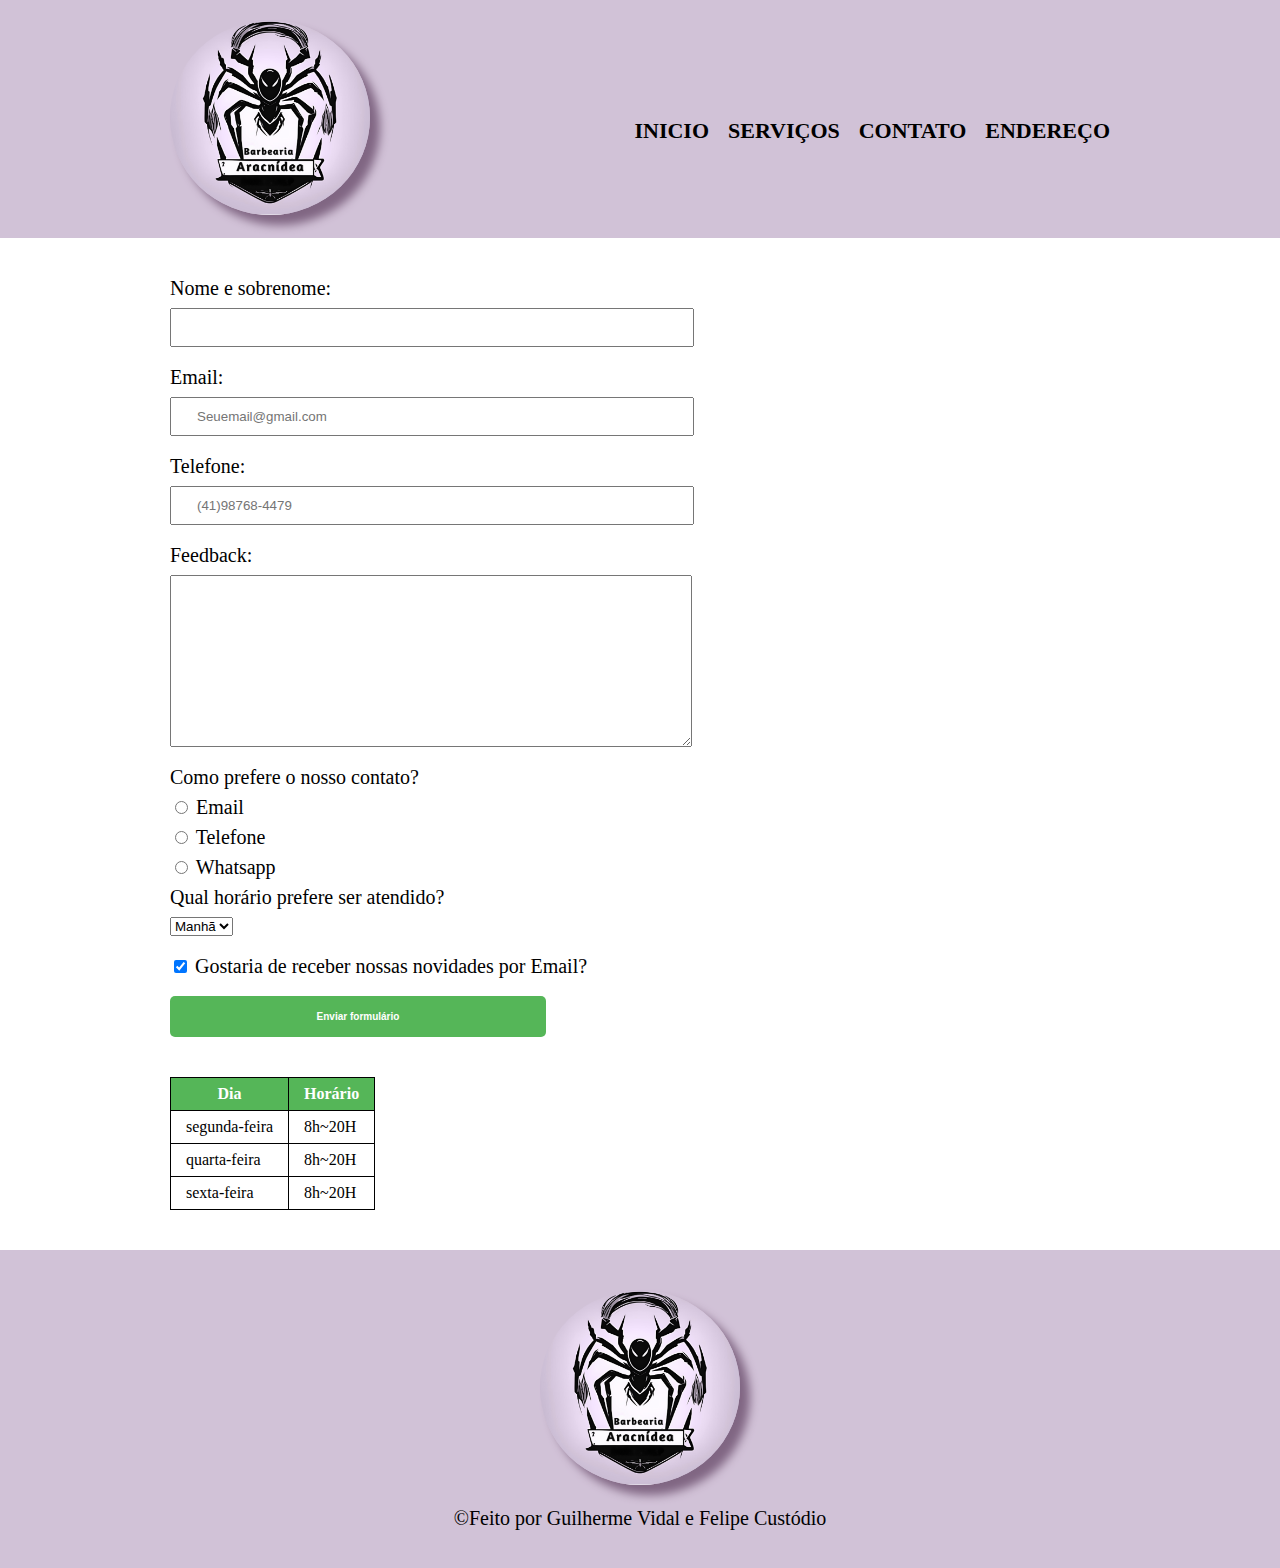
==== contato.html @ 543e8085 "CADE MEU TEXTO" ====
<!DOCTYPE html>

<html lang="pt-br">
<head>

    <meta charset="UTF-8">

    <meta name="viewport" content="width=device-width, initial-scale=1.0">

    <title>Contato</title>
    <link rel="stylesheet" href="./src/css/reset.css">
    <link rel="stylesheet" href="./src/css/style.css">

</head>
<body>
    <header>
       
        <div class="caixa"> 
         
    
            <h1><img src="./src/img/homembarbeiro.png"></h1>
            <nav>
        <ul>
            <li><a href="Inicio.html">Inicio</a></li>
            <li><a href="servicos.html">Serviços</a></li>
            <li><a href="contato.html">Contato</a></li>
         <li><a href="enderecos.html">Endereço</a></li>
            </ul>
        </nav>
        </div>
    </header>

    <main>
    <div class="centralizar">
        <form>
            <div class="centralizar">
                <form> 
                    <label for="nomesobrenome">Nome e sobrenome:</label>
                    <input type="text" id="nomesobrenome" class="input-padrao" required>
        
                    <label for="email">Email:</label>
                    <input type="text" id="email" class="input-padrao" required placeholder="Seuemail@gmail.com">
            
                    <label for="telefone">Telefone:</label>
                    <input type="text" id="telefone" class="input-padrao" required placeholder="(41)98768-4479">
                    
                    <label for="mensagem">Feedback:</label>
                    <textarea cols="70" rows="10" id="mensagem" class="input-padrao" required></textarea>
            
                    <div>
                       
                    <p>
                        Como prefere o nosso contato?
                    </p>
                    <label for="radio-email">
                        <input type="radio" name="contato" value="email" id="radio-email">
                        Email    
                    </label>
        
                    <label for="radio-telefone">
                        <input type="radio" name="contato" value="Telefone" id="radio-telefone">
                        Telefone
                    </label>    
                    <label for="radio-whatsapp">
                        <input type="radio" name="contato" value="whatsapp" id="radio-whatsapp">
                        Whatsapp
                    </label>
                </div>
                <div>
                    <p>Qual horário prefere ser atendido?</p>
                    <select>
                        <option>
                        Manhã
                        </option>
                        
                        <option>
                         Tarde   
                        </option>
                       
                        <option>
                        Noite 
                        </option>
                    </select>
                </div>
                <label class="checkbox">
                    <input type="checkbox" checked>
                    Gostaria de receber nossas novidades por Email?
                </label>
                 <input type="submit" value="Enviar formulário" class="enviar">
                    
                </form>
            </div>
            <table>
                <thead>
                    <tr>
                        <th>
                            Dia
                        </th>
                        <th>
                        Horário

                        </th>
                    </tr>
                </thead>
                <tbody>
                    <tr>
                        <td>segunda-feira</td>
                        <td> 8h~20H </td>

                    </tr>
                    <tr>
                        <td>quarta-feira</td>
                        <td> 8h~20H </td>
                        
                    </tr>
                    <tr>
                        <td>sexta-feira</td>
                        <td> 8h~20H </td>
                        
                    </tr>

                </tbody>  
            </table>
            </main>
        

    <footer> 
        <img src="./src/img/homembarbeiro.png">
    <p class="copyright">&copy;Feito por Guilherme Vidal e Felipe Custódio</p>
    
    </footer>    

</body>
</html>
---- src/css/style.css ----
header h1 img{
    width: 200px;
    border-radius: 50%;
    box-shadow:10px 10px 10px rgb(128, 102, 131)
}
header{
    background-color: #D1C2D7;
    padding: 20px 0;
    
}
nav li {
   display:inline;
    margin: 0 0 0 15px;

}
 nav a {
    text-transform: uppercase;
    color: black;
    font-weight: bold;
    font-size: 22px;
    text-decoration: none;

 }

 .caixa {
     position: relative;
     width: 940px;
     margin: 0 auto;

 }
 nav {
    position: absolute;
    top: 100px;
    right:0px;

 }

 nav a:hover {
   color:purple;
   text-decoration: none;
 }

 .servicos {
    width:940px;
    margin: 0 auto;
    padding:50px 0;
 }

 .servicos li {
    display:inline-block;
    text-align: center;
    width: 30%;
    vertical-align: top;
    margin: 0 1.5%;
    padding: 30px 20px;
    box-sizing: border-box;
    border: 2px solid black;
    border-radius: 10px ;

 }
 .servicos li:hover{
   border-color: orangered;
 }
 .servicos li:active{
   border-color: chartreuse;
 }
 .servicos li:hover h2{
   font-size: 34px;
 }

 .servicos li img {
   width: 250px;

 }
.servicos h2{
   font-size: 30px;
   font-weight: bold;
}
.servico-descricao{
   font-size: 18px;
}
.servicos-preco {
   font-size: 22px;
   font-weight: bold;
   margin-top: 10px;

}
footer{
   background-color: 
   #D1C2D7;
   text-align: center;
   padding: 40px 0;

}
footer img{
   width:200px;
   border-radius: 50%;
   box-shadow:10px 10px 10px rgb(128, 102, 131)
}
.copyright{
   color:black;
   font-size: 20px;
   margin:20px 0 0;
}
main{
   width: 940px;
   margin: 0 auto;
  
}

form {
   margin: 40px 0;
}

form label , form p {
   display: block;
   font-size: 20px;
   margin: 0 0 10px;
}
.input-padrao{
display: block;
margin: 0 0 20px;
padding: 10px 25px;
width: 50%;
}
.checkbox{
   margin: 20px 0;
}

.enviar{
   width: 40%;
   padding: 15px 0 ;
   background-color: #55b658;
   color: white;
   font-weight: bold;
   font-size: 10px;
   border: none;
   border-radius: 5px;
   transition: 1s  all;
   cursor: pointer;
}
input[type=submit]:hover {
   background-color: #407a43;
   transform: scale(1.2);
 }

table{
   margin: 20px 0 40px;

}

thead{
   background-color: #55b658;
   color:white;
   font-weight: bold;


}
td, th{
   border: 1px solid black;
   padding: 8px 15px;
}
/* css da pagina principal*/

#banner{
   
   width: 100%;/* view width(largura da imagem)*/
   /*height:150vh;  view height(altura da imagem)
   background-size: cover;
   box-shadow: 1px 10px 10px #6B0098;*/
}
.principal{ 
   background-color: #D1C2D7;
   padding:100px;
   text-align: center;
   font-size:0em;
   margin:0 0 1em;
   clear:left
}
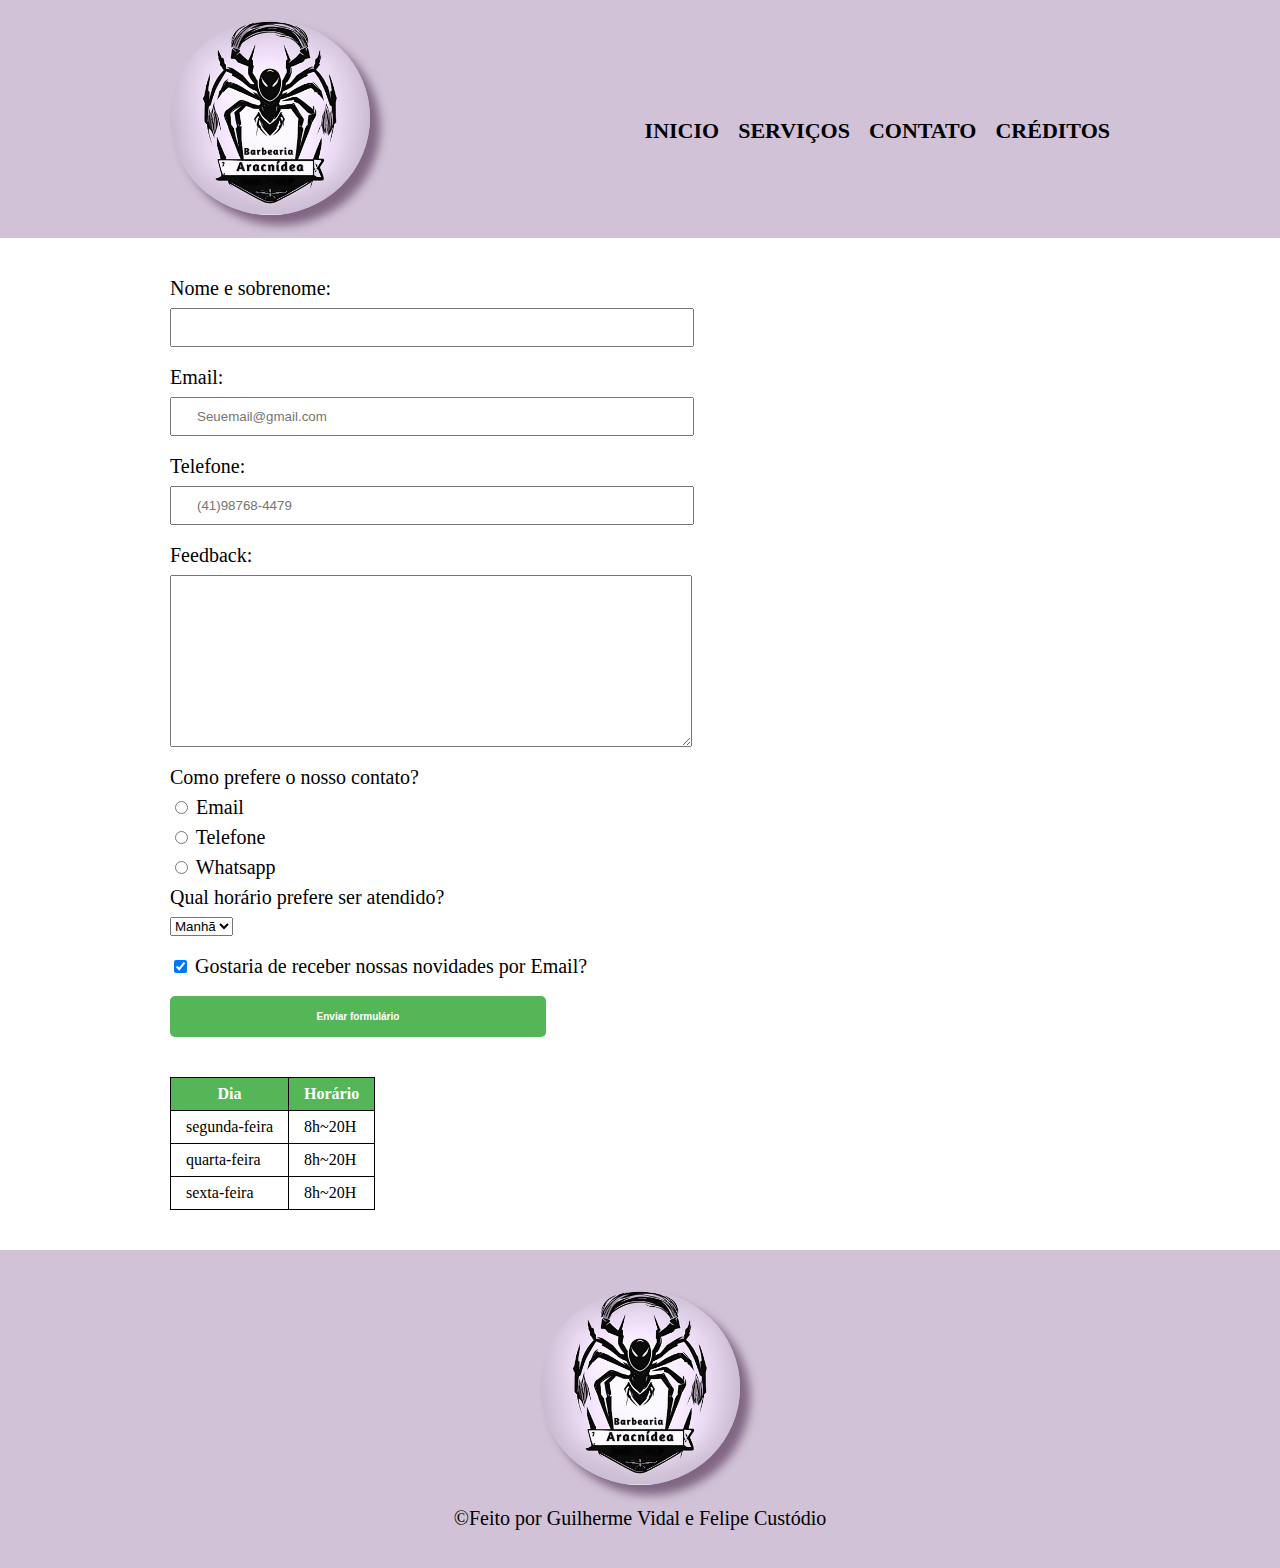
==== commit 8d9847b7: "Vou fazer a porra dos creditos funcionarem" ====
--- a/contato.html
+++ b/contato.html
@@ -21,10 +21,10 @@
             <h1><img src="./src/img/homembarbeiro.png"></h1>
             <nav>
         <ul>
-            <li><a href="Inicio.html">Inicio</a></li>
+            <li><a href="index.html">Inicio</a></li>
             <li><a href="servicos.html">Serviços</a></li>
             <li><a href="contato.html">Contato</a></li>
-         <li><a href="enderecos.html">Endereço</a></li>
+         <li><a href="creditos.html">Créditos</a></li>
             </ul>
         </nav>
         </div>
--- a/src/css/style.css
+++ b/src/css/style.css
@@ -169,11 +169,31 @@
    background-size: cover;
    box-shadow: 1px 10px 10px #6B0098;*/
 }
-.principal{ 
-   background-color: #D1C2D7;
-   padding:100px;
+.video{
    text-align: center;
-   font-size:0em;
-   margin:0 0 1em;
-   clear:left
-}+}
+body {
+   background-image: url(img/rosa-pra-branco.png.jpeg);
+}
+/**{
+   padding: 0;
+   margin: 0;
+   box-sizing: border-box;
+   font-family: Century Gothic;
+   font-weight: bold;
+}
+:root{
+   --colorBack: #040305;
+   --colorPurple: #9800ce;
+   --colorGrey: rgb(87, 87 ,87)
+
+}
+main{
+   display: flex;
+   justify-content: center;
+   align-items: center;
+   min-height: 100vh;
+   font-size: 5em;
+   background: var(--colorBack);
+   color: var(--colorGrey);*/
+
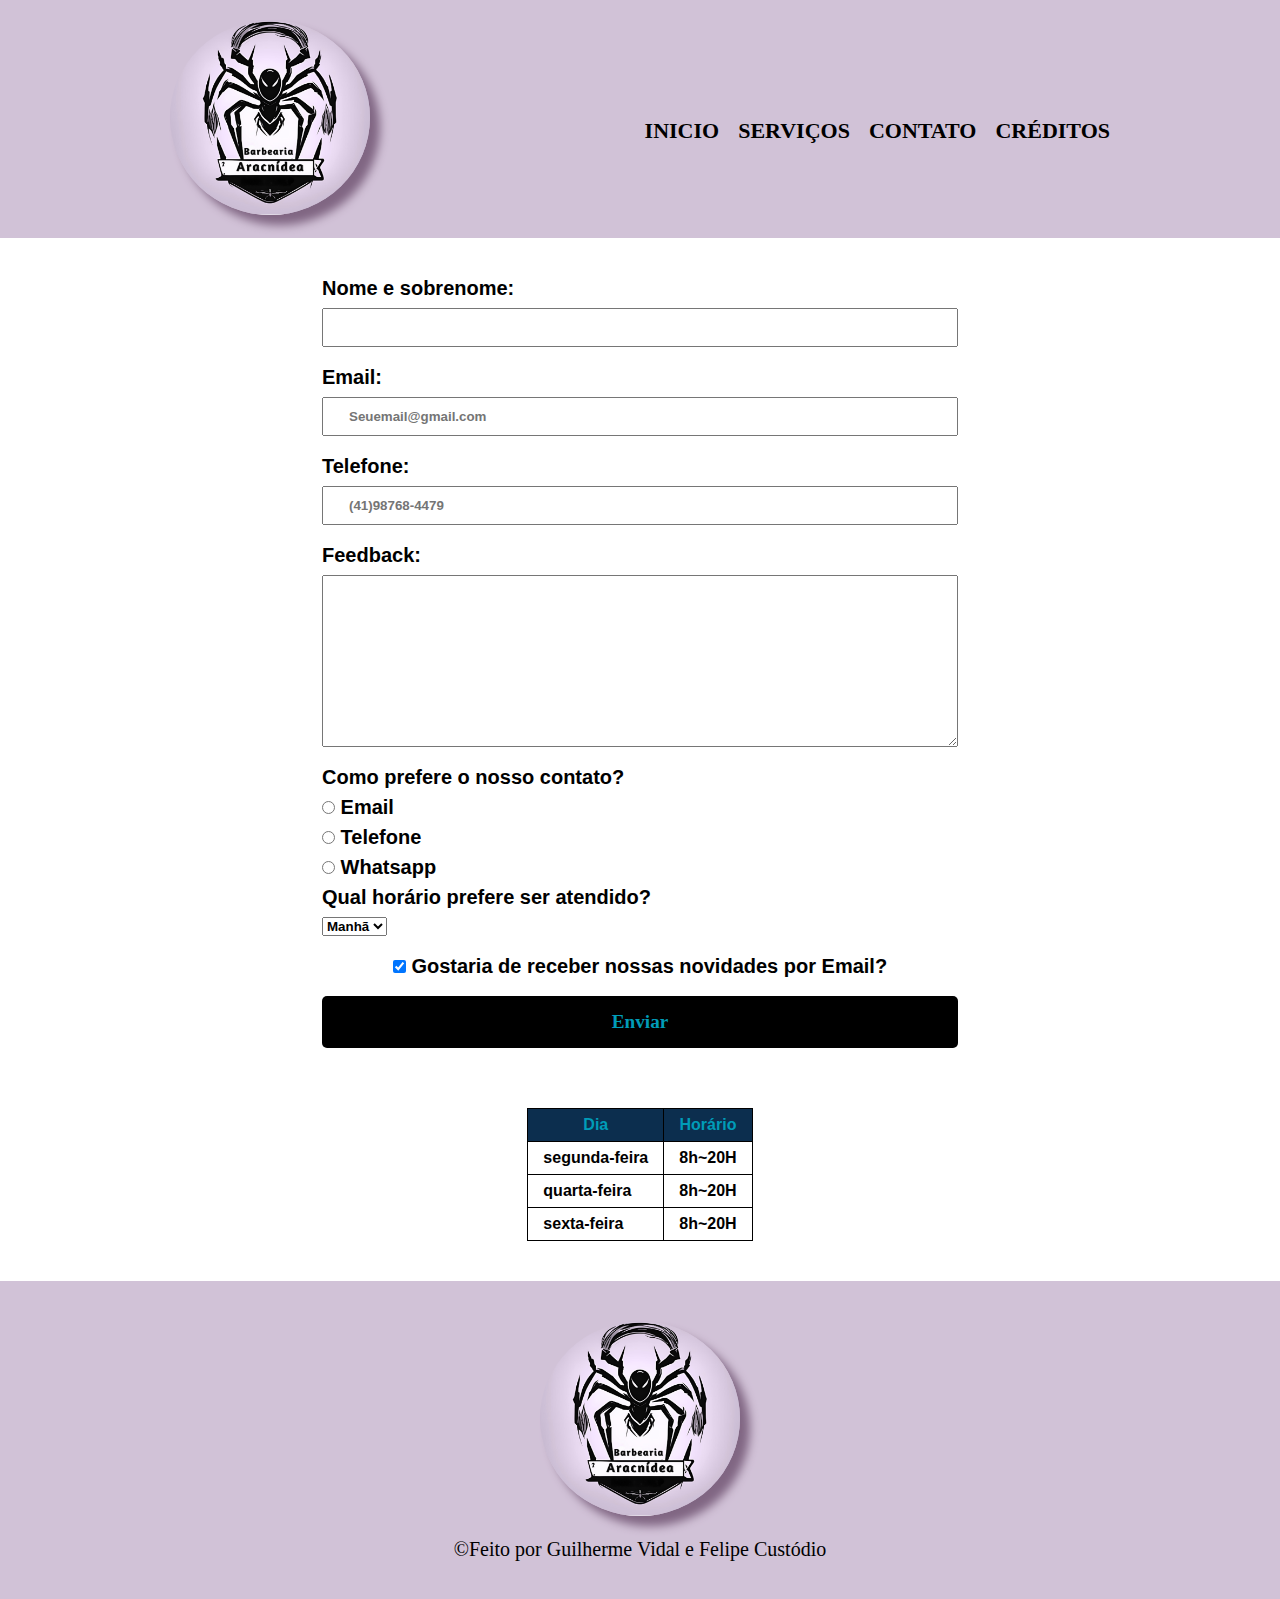
==== commit df090757: "o azul ficou massa" ====
--- a/contato.html
+++ b/contato.html
@@ -1,8 +1,11 @@
 <!DOCTYPE html>
 
 <html lang="pt-br">
+
 <head>
-
+    <style>
+        @import url('https://fonts.googleapis.com/css2?family=Playwrite+AU+QLD:wght@100..400&display=swap');
+        </style>
     <meta charset="UTF-8">
 
     <meta name="viewport" content="width=device-width, initial-scale=1.0">
@@ -12,92 +15,97 @@
     <link rel="stylesheet" href="./src/css/style.css">
 
 </head>
+
 <body>
     <header>
-       
-        <div class="caixa"> 
-         
-    
+
+        <div class="caixa">
+
+
             <h1><img src="./src/img/homembarbeiro.png"></h1>
             <nav>
-        <ul>
-            <li><a href="index.html">Inicio</a></li>
-            <li><a href="servicos.html">Serviços</a></li>
-            <li><a href="contato.html">Contato</a></li>
-         <li><a href="creditos.html">Créditos</a></li>
-            </ul>
-        </nav>
+                <ul>
+                    <li><a href="index.html">Inicio</a></li>
+                    <li><a href="servicos.html">Serviços</a></li>
+                    <li><a href="contato.html">Contato</a></li>
+                    <li><a href="creditos.html">Créditos</a></li>
+                </ul>
+            </nav>
         </div>
     </header>
 
     <main>
-    <div class="centralizar">
-        <form>
-            <div class="centralizar">
-                <form> 
+        <div class="centralizar">
+
+            <div>
+                <form>
                     <label for="nomesobrenome">Nome e sobrenome:</label>
                     <input type="text" id="nomesobrenome" class="input-padrao" required>
-        
+
                     <label for="email">Email:</label>
                     <input type="text" id="email" class="input-padrao" required placeholder="Seuemail@gmail.com">
-            
+
                     <label for="telefone">Telefone:</label>
                     <input type="text" id="telefone" class="input-padrao" required placeholder="(41)98768-4479">
-                    
+
                     <label for="mensagem">Feedback:</label>
                     <textarea cols="70" rows="10" id="mensagem" class="input-padrao" required></textarea>
-            
+
                     <div>
-                       
-                    <p>
-                        Como prefere o nosso contato?
-                    </p>
-                    <label for="radio-email">
-                        <input type="radio" name="contato" value="email" id="radio-email">
-                        Email    
-                    </label>
-        
-                    <label for="radio-telefone">
-                        <input type="radio" name="contato" value="Telefone" id="radio-telefone">
-                        Telefone
-                    </label>    
-                    <label for="radio-whatsapp">
-                        <input type="radio" name="contato" value="whatsapp" id="radio-whatsapp">
-                        Whatsapp
-                    </label>
-                </div>
-                <div>
-                    <p>Qual horário prefere ser atendido?</p>
-                    <select>
-                        <option>
-                        Manhã
-                        </option>
-                        
-                        <option>
-                         Tarde   
-                        </option>
-                       
-                        <option>
-                        Noite 
-                        </option>
-                    </select>
-                </div>
-                <label class="checkbox">
-                    <input type="checkbox" checked>
-                    Gostaria de receber nossas novidades por Email?
-                </label>
-                 <input type="submit" value="Enviar formulário" class="enviar">
-                    
+
+                        <p>
+                            Como prefere o nosso contato?
+                        </p>
+                        <label for="radio-email">
+                            <input type="radio" name="contato" value="email" id="radio-email">
+                            Email
+                        </label>
+
+                        <label for="radio-telefone">
+                            <input type="radio" name="contato" value="Telefone" id="radio-telefone">
+                            Telefone
+                        </label>
+                        <label for="radio-whatsapp">
+                            <input type="radio" name="contato" value="whatsapp" id="radio-whatsapp">
+                            Whatsapp
+                        </label>
+                    </div>
+                    <div>
+                        <p>Qual horário prefere ser atendido?</p>
+                        <select>
+                            <option>
+                                Manhã
+                            </option>
+
+                            <option>
+                                Tarde
+                            </option>
+
+                            <option>
+                                Noite
+                            </option>
+                        </select>
+                    </div>
+                    <div class="centralizar">
+                        <label class="checkbox">
+                            <input type="checkbox" checked>
+                            Gostaria de receber nossas novidades por Email?
+                        </label>
+                        <input type="submit" value="Enviar" class="enviar">
+                    </div>
+
                 </form>
             </div>
-            <table>
+        </div>
+        <div class="centralizar">
+            <table class="table">
                 <thead>
                     <tr>
                         <th>
                             Dia
                         </th>
                         <th>
-                        Horário
+                            Horário
 
                         </th>
                     </tr>
@@ -111,24 +119,26 @@
                     <tr>
                         <td>quarta-feira</td>
                         <td> 8h~20H </td>
-                        
+
                     </tr>
                     <tr>
                         <td>sexta-feira</td>
                         <td> 8h~20H </td>
-                        
+
                     </tr>
 
-                </tbody>  
+                </tbody>
             </table>
-            </main>
-        
+        </div>
+    </main>
 
-    <footer> 
+
+    <footer>
         <img src="./src/img/homembarbeiro.png">
-    <p class="copyright">&copy;Feito por Guilherme Vidal e Felipe Custódio</p>
-    
-    </footer>    
+        <p class="copyright">&copy;Feito por Guilherme Vidal e Felipe Custódio</p>
+
+    </footer>
 
 </body>
+
 </html>--- a/src/css/style.css
+++ b/src/css/style.css
@@ -1,3 +1,19 @@
+@import url('https://fonts.googleapis.com/css2?family=Playwrite+AU+QLD:wght@100..400&display=swap');
+
+*{
+padding: 0;
+margin: 0;
+box-sizing: border-box;
+font-family:'Franklin Gothic Medium', 'Arial Narrow', Arial, sans-serif ;
+font-weight: bold;
+}
+:root{
+   --colorBack: #fff;
+   --colorPurple: #9800ce;
+   --colorGrey: rgb(87, 87 ,87);
+   --colorCiano: rgb(0, 156, 184);
+   --colorBlue: #0c2e4e;  
+}
 header h1 img{
     width: 200px;
     border-radius: 50%;
@@ -26,7 +42,7 @@
      position: relative;
      width: 940px;
      margin: 0 auto;
-
+   text-shadow: var(--colorPurple);
  }
  nav {
     position: absolute;
@@ -36,10 +52,31 @@
  }
 
  nav a:hover {
-   color:purple;
+   color:rgb(68, 18, 68);
    text-decoration: none;
- }
-
+   
+   text-shadow: 0 0 15px var(--colorPurple);
+   transition: all 0.2s ease-in-out;
+
+ }
+.centralizar{
+   display: flex;
+  flex-wrap: wrap;
+  justify-content: center;
+  align-items: center;
+  max-width: 1200px;
+
+}
+.centralizar form{
+   align-items: center;
+ 
+}
+.table{
+   
+   justify-content: center;
+   align-items: center;
+  
+}
  .servicos {
     width:940px;
     margin: 0 auto;
@@ -59,10 +96,14 @@
 
  }
  .servicos li:hover{
-   border-color: orangered;
+   cursor: pointer;
+   border-color: var(--colorPurple);
+   box-shadow: 0 0 15px var(--colorPurple),inset 0 0 15px var(--colorPurple);
+   text-shadow: 0 0 15px var(--colorPurple);
+   transition: all 0.5s ease-in-out;
  }
  .servicos li:active{
-   border-color: chartreuse;
+   border-color: var(--colorCiano);
  }
  .servicos li:hover h2{
    font-size: 34px;
@@ -108,6 +149,8 @@
   
 }
 
+/* Css pagina contato */
+
 form {
    margin: 40px 0;
 }
@@ -121,27 +164,32 @@
 display: block;
 margin: 0 0 20px;
 padding: 10px 25px;
-width: 50%;
+width: 100%;
 }
 .checkbox{
    margin: 20px 0;
 }
 
 .enviar{
-   width: 40%;
+   width: 100%;
    padding: 15px 0 ;
-   background-color: #55b658;
-   color: white;
-   font-weight: bold;
-   font-size: 10px;
+   background-color: black;
+   color: var(--colorCiano);
+   font-family: 'Playwrite';
+   font-weight: bold;
+   font-size: 1.2em;
    border: none;
    border-radius: 5px;
    transition: 1s  all;
    cursor: pointer;
+  
 }
 input[type=submit]:hover {
-   background-color: #407a43;
+   background-color: #0c2e4e;
    transform: scale(1.2);
+ box-shadow: 0 0 15px var(--colorBlue),inset 0 0 15px var(--colorBlue);
+   text-shadow: 0 0 15px var(--colorBlue);
+   transition: all 0.5s ease-in-out;
  }
 
 table{
@@ -150,8 +198,8 @@
 }
 
 thead{
-   background-color: #55b658;
-   color:white;
+   background-color: var(--colorBlue);
+   color:var(--colorCiano);
    font-weight: bold;
 
 
@@ -169,31 +217,18 @@
    background-size: cover;
    box-shadow: 1px 10px 10px #6B0098;*/
 }
+.decoracao{
+   line-height: 1.50em;
+}
+.principal{
+   line-height: 1.50em;
+}
 .video{
    text-align: center;
 }
-body {
-   background-image: url(img/rosa-pra-branco.png.jpeg);
-}
-/**{
-   padding: 0;
-   margin: 0;
-   box-sizing: border-box;
-   font-family: Century Gothic;
-   font-weight: bold;
-}
-:root{
-   --colorBack: #040305;
-   --colorPurple: #9800ce;
-   --colorGrey: rgb(87, 87 ,87)
-
-}
-main{
-   display: flex;
-   justify-content: center;
-   align-items: center;
-   min-height: 100vh;
-   font-size: 5em;
-   background: var(--colorBack);
-   color: var(--colorGrey);*/
-
+body{
+   background-image: url(src/img/preto.png);
+}
+.mapa{
+   text-align: center;
+}
